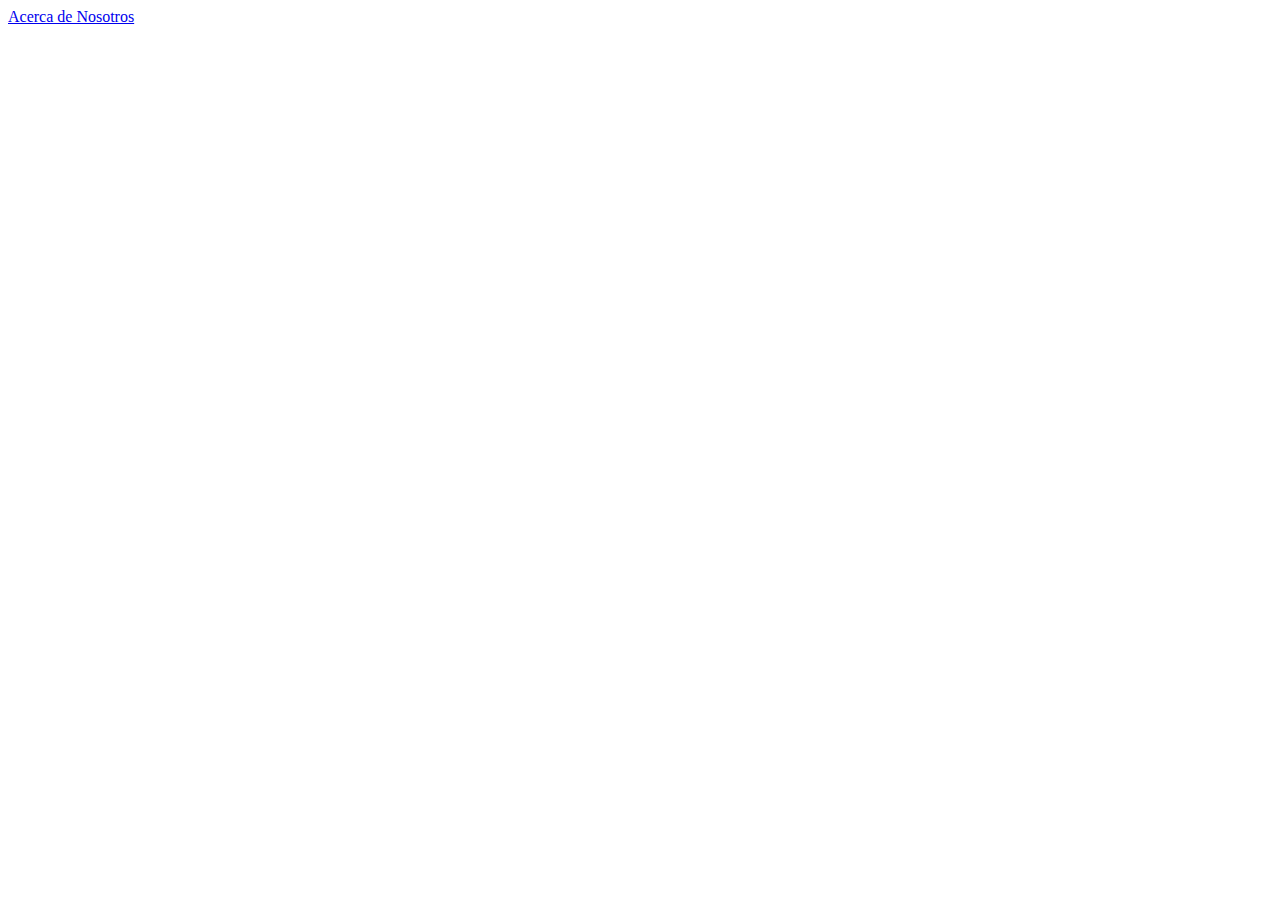
==== src_page/html/index.html @ 94700633 "First part html" ====
<!DOCTYPE html>
<html lang="en">
<head>
    <meta charset="UTF-8">
    <meta http-equiv="X-UA-Compatible" content="IE=edge">
    <meta name="viewport" content="width=device-width, initial-scale=1.0">
    <title>Pagina Principal</title>
</head>
<body>
    <header id="nav">
        <a href="#nosotros">Acerca de Nosotros</a>
        <a href="#github" target="_blank" rel="noopener noreferrer"></a>
    </header>
    <section id="hero"></section>
    <section id=""></section>
    <section id="proyects_actual"></section>
    <footer></footer>
</body>
</html>
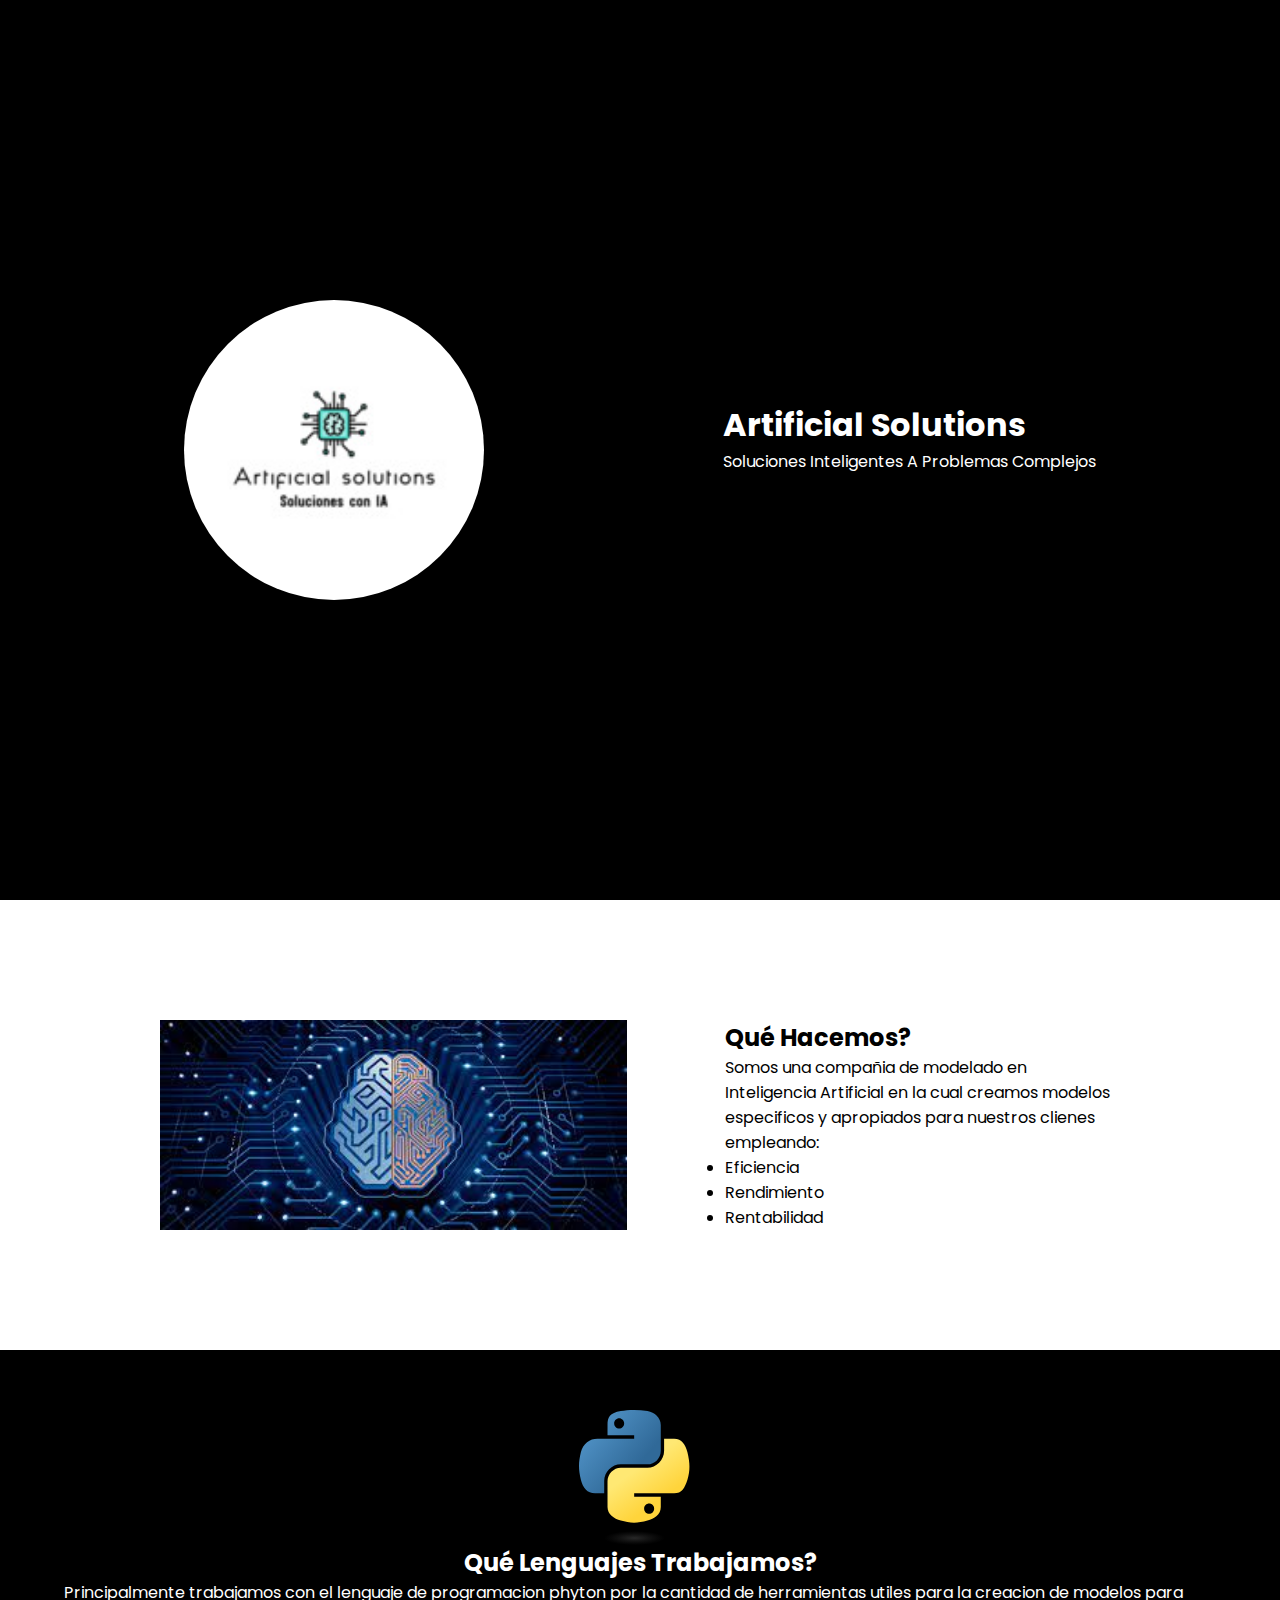
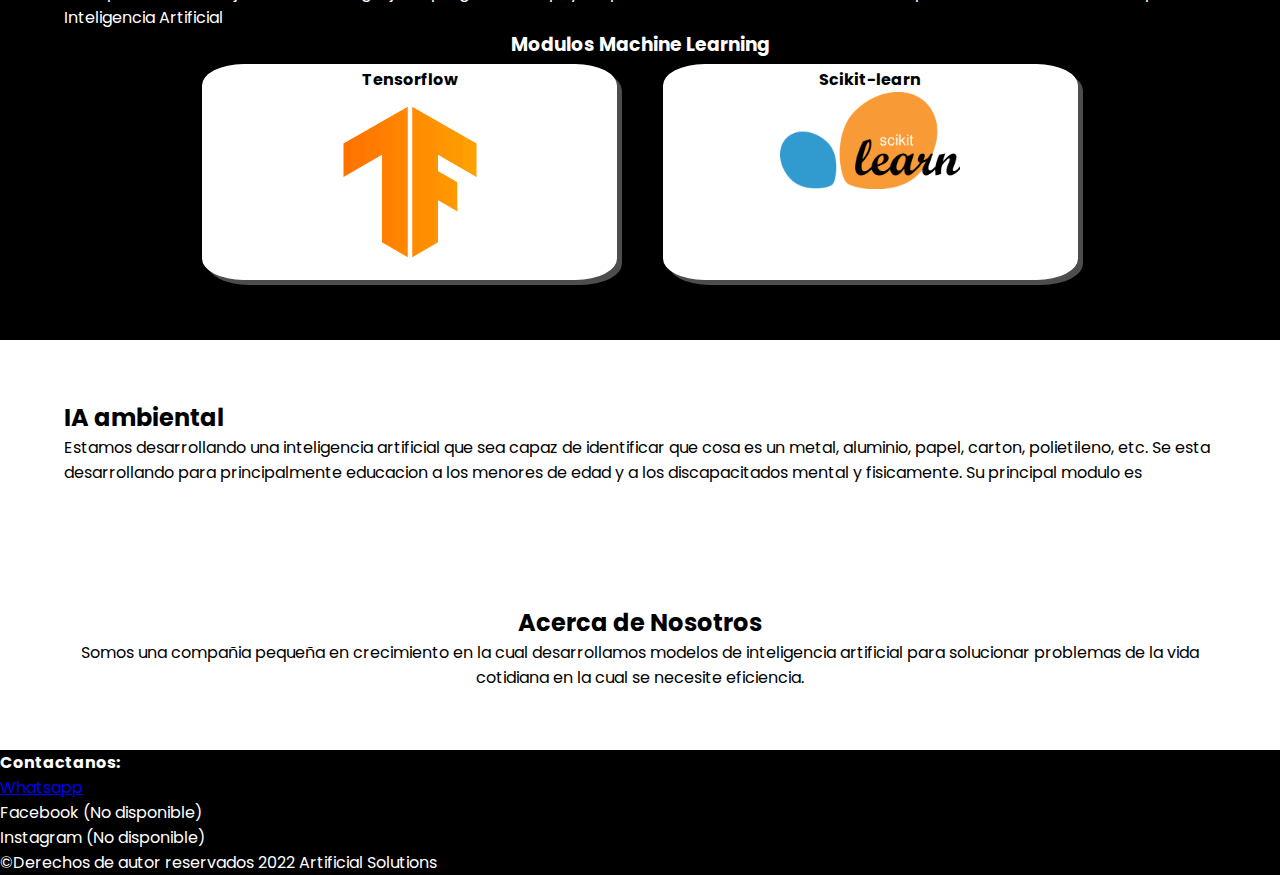
==== commit 26d6298a: "Pagina index terminada" ====
--- a/src_page/html/index.html
+++ b/src_page/html/index.html
@@ -5,15 +5,77 @@
     <meta http-equiv="X-UA-Compatible" content="IE=edge">
     <meta name="viewport" content="width=device-width, initial-scale=1.0">
     <title>Pagina Principal</title>
+    <link rel="stylesheet" href="../css/index.css">
+    <link rel="preconnect" href="https://fonts.googleapis.com">
+    <link rel="preconnect" href="https://fonts.gstatic.com" crossorigin>
+    <link href="https://fonts.googleapis.com/css2?family=Poppins&display=swap" rel="stylesheet">
 </head>
 <body>
-    <header id="nav">
-        <a href="#nosotros">Acerca de Nosotros</a>
-        <a href="#github" target="_blank" rel="noopener noreferrer"></a>
+    <header id="inicio">
+        <div class="container head">        
+            <img src="../images/Logo-White.jpg" alt="Logo-White">
+            <div class="text">
+                <h1>Artificial Solutions</h1>
+                <p>Soluciones Inteligentes A Problemas Complejos</p>
+                <br>
+            </div>
+        </div>
     </header>
-    <section id="hero"></section>
-    <section id=""></section>
-    <section id="proyects_actual"></section>
-    <footer></footer>
+    <section id="smalldesc" class="container smalldesc">
+        <div class="container smalldesc">
+            <img src="../images/imagedesc.png" alt="">
+            <div class="text">
+                <h2>Qué Hacemos?</h2>
+                <p>Somos una compañia de modelado en Inteligencia Artificial en la cual creamos modelos especificos y apropiados para nuestros clienes empleando:</p>
+                <ul>
+                    <li>Eficiencia</li>
+                    <li>Rendimiento</li>
+                    <li>Rentabilidad</li>
+
+                </ul>
+            </div>
+        </div>
+    </section>
+    <section id="languages">
+        <div class="container">
+            <img src="../images/Python-logo-notext.svg" alt="Wikipedia Python Logo">
+            <h2>Qué Lenguajes Trabajamos?</h2>
+            <p>Principalmente trabajamos con el lenguaje de programacion phyton por la cantidad de herramientas utiles para la creacion de modelos para Inteligencia Artificial</p>
+            <div class="ML">
+                <h3>Modulos Machine Learning</h3>
+                <div class="container-modules">
+                    <div class="n-container-languages tensorflow">
+                        <b>Tensorflow</b>
+                        <img src="../images/tensorflow.png" alt="Tensorflow image">
+                    </div>
+                    <div class="n-container-languages sk-learn">
+                        <b>Scikit-learn</b>
+                        <img src="../images/sk-learn.png" alt=" Sk-learn Wikipedia">
+                    </div>
+                </div>
+            </div>
+        </div>
+    </section>
+    <section id="proyects_actual">
+        <div class="container">
+            <h2>IA ambiental</h2>
+            <p>Estamos desarrollando una inteligencia artificial que sea capaz de identificar que cosa es un metal, aluminio, papel, carton, polietileno, etc. Se esta desarrollando para principalmente educacion a los menores de edad y a los discapacitados mental y fisicamente. Su principal modulo es </p>
+        </div>
+    </section>
+    <section id="acerca-nosotros">
+        <div class="container">
+            <h2>Acerca de Nosotros</h2>
+            <p>Somos una compañia pequeña en crecimiento en la cual desarrollamos modelos de inteligencia artificial para solucionar problemas de la vida cotidiana en la cual se necesite eficiencia.</p>
+        </div>
+    </section>
+    <footer>
+        <h4>Contactanos:</h4>
+        <ul>
+            <li><a href="https://wa.link/y3h0sf" target="_blank">Whatsapp</a></li>
+            <li>Facebook (No disponible)</li>
+            <li>Instagram (No disponible)</li>
+        </ul>
+        <p>©Derechos de autor reservados 2022 Artificial Solutions</p>
+    </footer>
 </body>
 </html>--- a/src_page/css/index.css
+++ b/src_page/css/index.css
@@ -0,0 +1,117 @@
+*{
+    box-sizing: border-box;
+    margin: 0;
+    padding: 0;
+}
+
+html{
+    font-family: 'Poppins', sans-serif;
+}
+
+header{
+    height: 100vh;
+    color: rgb(255, 255, 255);
+    background: black;
+}
+
+footer{
+    background-color: black;
+    color: white;
+}
+
+#languages{
+    background-color: black;
+    color: white;
+}
+
+#languages .container{
+    display: flex;
+    flex-wrap: wrap;
+    align-items: center;
+    flex-direction: column;
+    align-content: space-around;
+}
+
+#languages .ML{
+    width: 80%;
+    text-align: center;
+}
+
+.container-modules{
+    padding-top: 5px;
+    display: flex;
+    flex-direction: row;
+    justify-content: space-around;
+    align-items: center;
+}
+
+.n-container-languages{
+    display: flex;
+    width: 45%;
+    align-content: center;
+    border-style: solid;
+    border-color: white;
+    border-radius: 10%;
+    box-shadow: 5px 5px rgb(255, 255, 255, 0.3);
+    flex-direction: column;
+    align-items: center;
+    height: 216px;
+    background-color: white;
+    color: black;
+
+}
+
+#languages .n-container-languages img{
+    width: 180px;
+    
+}
+
+.head img{
+    width: 300px;
+    height: 300px;
+    border-radius: 50%;
+}
+
+.container{
+    width: 90%;
+    max-width: 1200px;
+    overflow: hidden;
+    margin: auto;
+    padding: 60px 0;
+}
+
+.head{
+    padding: 0;
+    height: 100%;
+    display:flex ;
+    justify-content: space-around;
+    align-items: center;
+}
+
+.text{
+    justify-content: center;
+    align-items: center;
+    flex-direction: column;
+}
+
+.smalldesc{
+    display: flex;
+    justify-content: space-around;
+}
+
+.smalldesc img{
+    width: 45%;
+}
+
+.smalldesc .text{
+    width: 40%;
+    padding-left: 20px;
+}
+
+#acerca-nosotros .container{
+    text-align: center;
+}
+
+:root{
+    scroll-behavior: smooth;
+}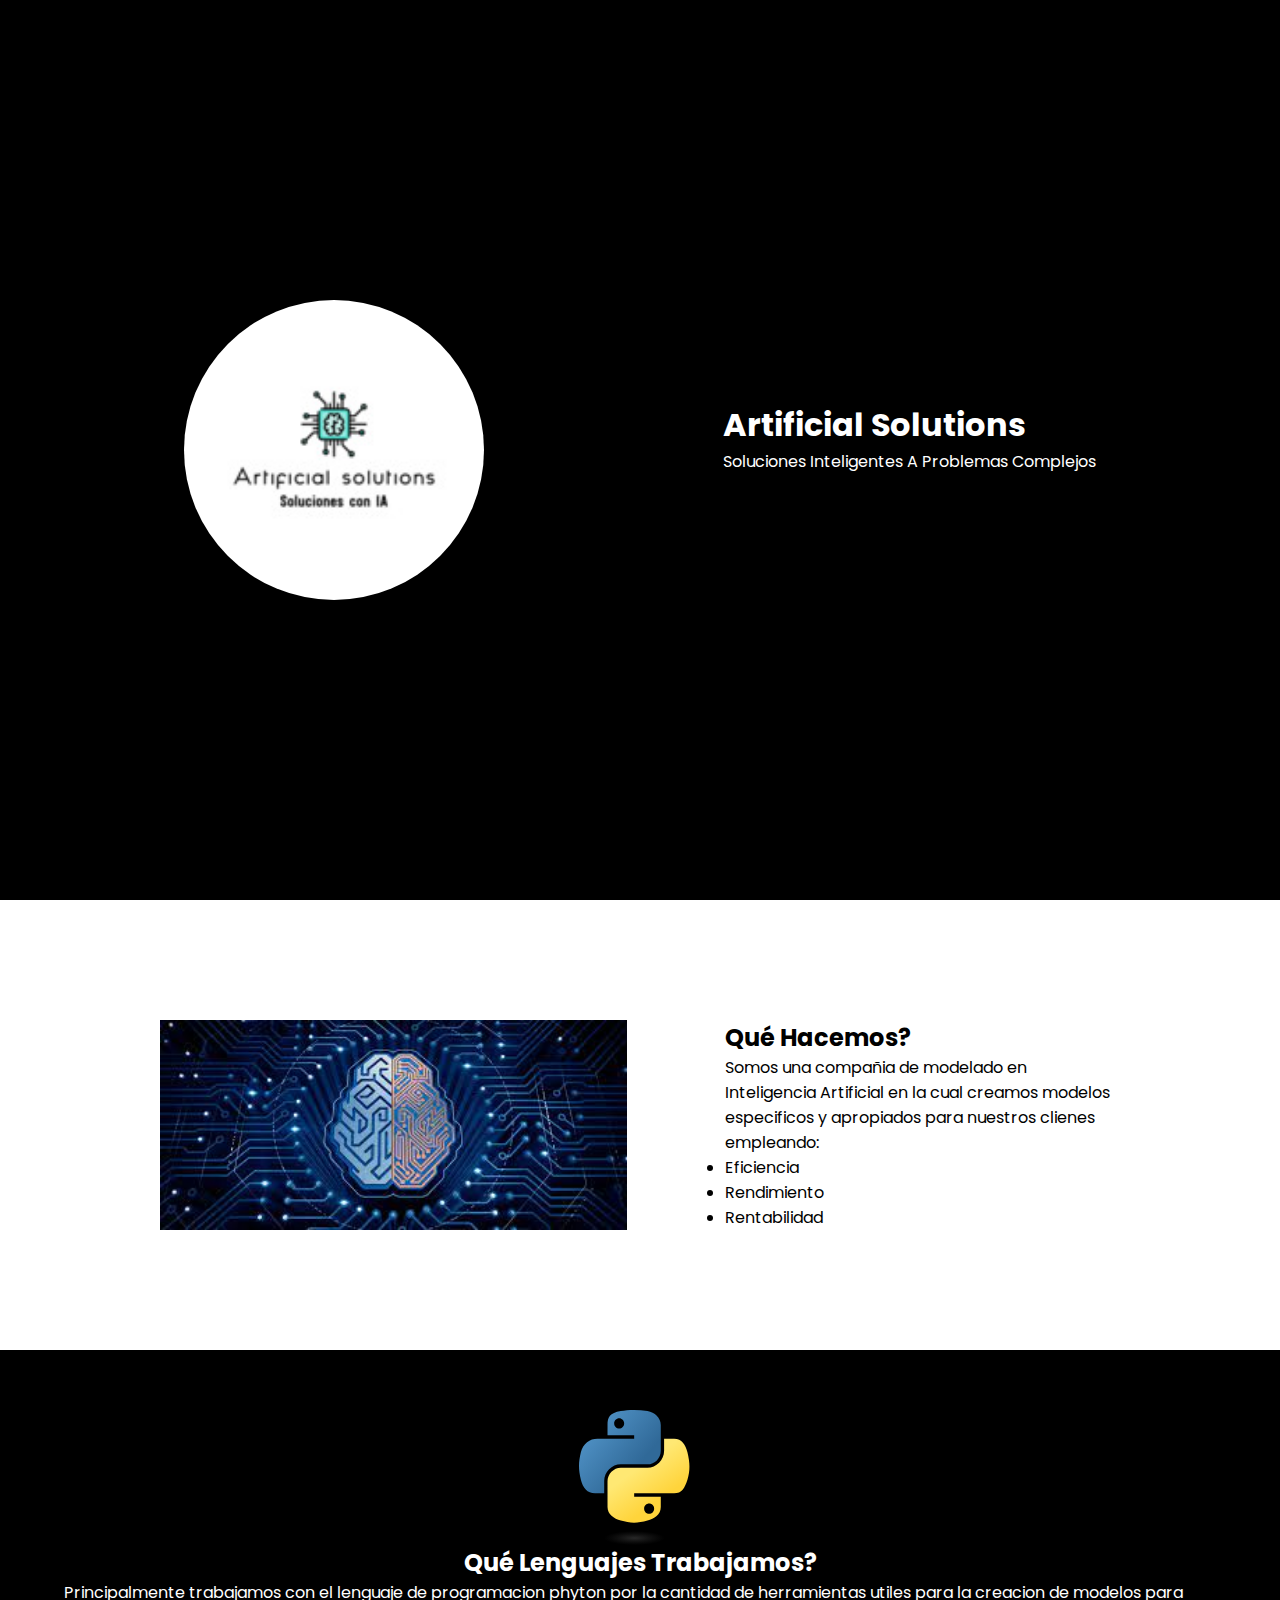
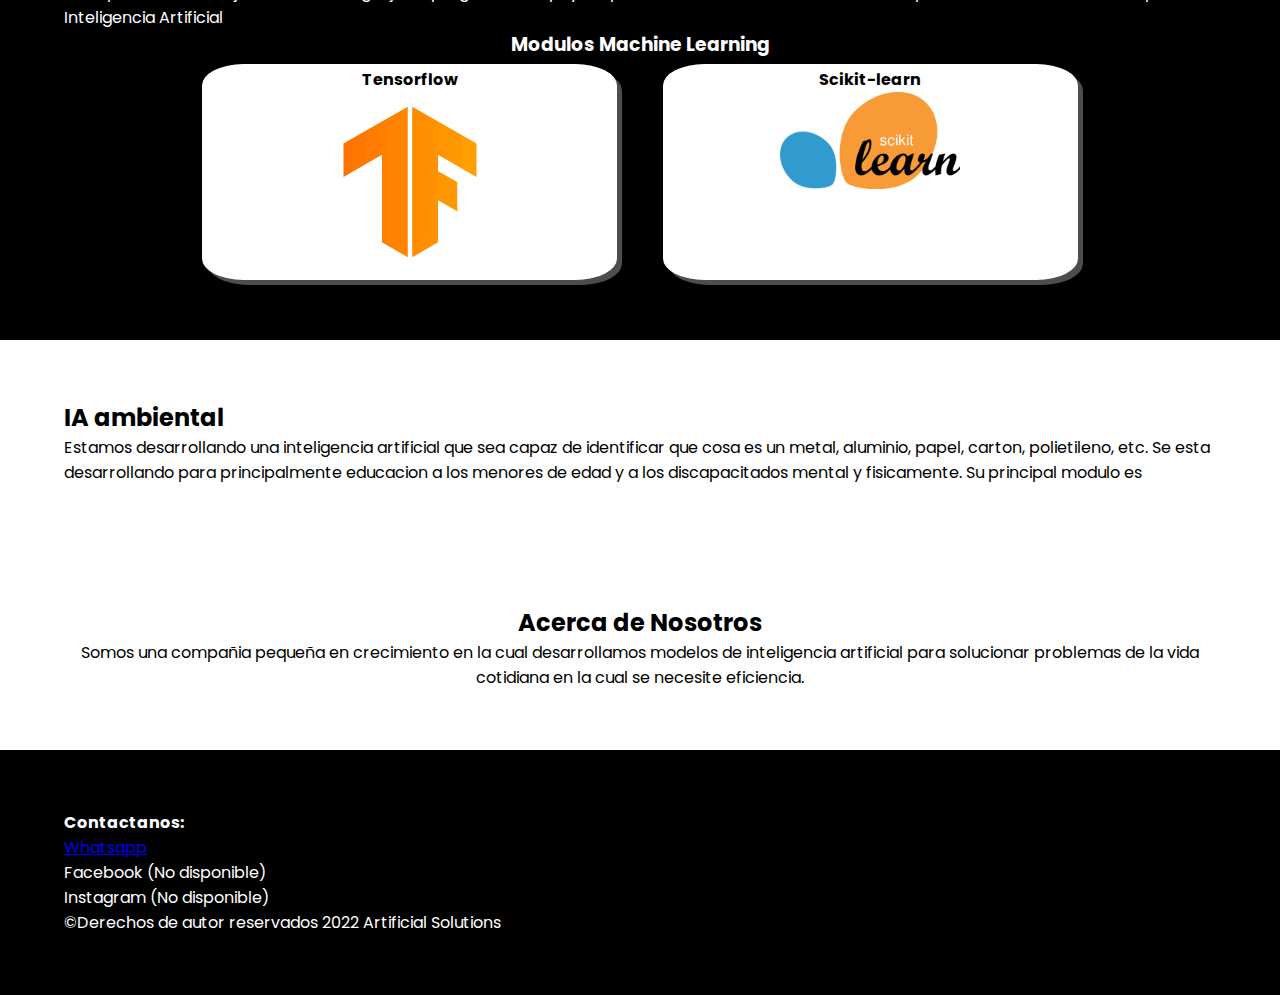
==== commit c70c6d22: "smth new" ====
--- a/src_page/html/index.html
+++ b/src_page/html/index.html
@@ -69,13 +69,15 @@
         </div>
     </section>
     <footer>
-        <h4>Contactanos:</h4>
-        <ul>
-            <li><a href="https://wa.link/y3h0sf" target="_blank">Whatsapp</a></li>
-            <li>Facebook (No disponible)</li>
-            <li>Instagram (No disponible)</li>
-        </ul>
-        <p>©Derechos de autor reservados 2022 Artificial Solutions</p>
+        <div class="container">
+            <h4>Contactanos:</h4>
+            <ul>
+                <li><img src="" alt=""><a href="https://wa.link/y3h0sf" target="_blank">Whatsapp</a></li>
+                <li>Facebook (No disponible)</li>
+                <li>Instagram (No disponible)</li>
+            </ul>
+            <p>©Derechos de autor reservados 2022 Artificial Solutions</p>
+        </div>
     </footer>
 </body>
 </html>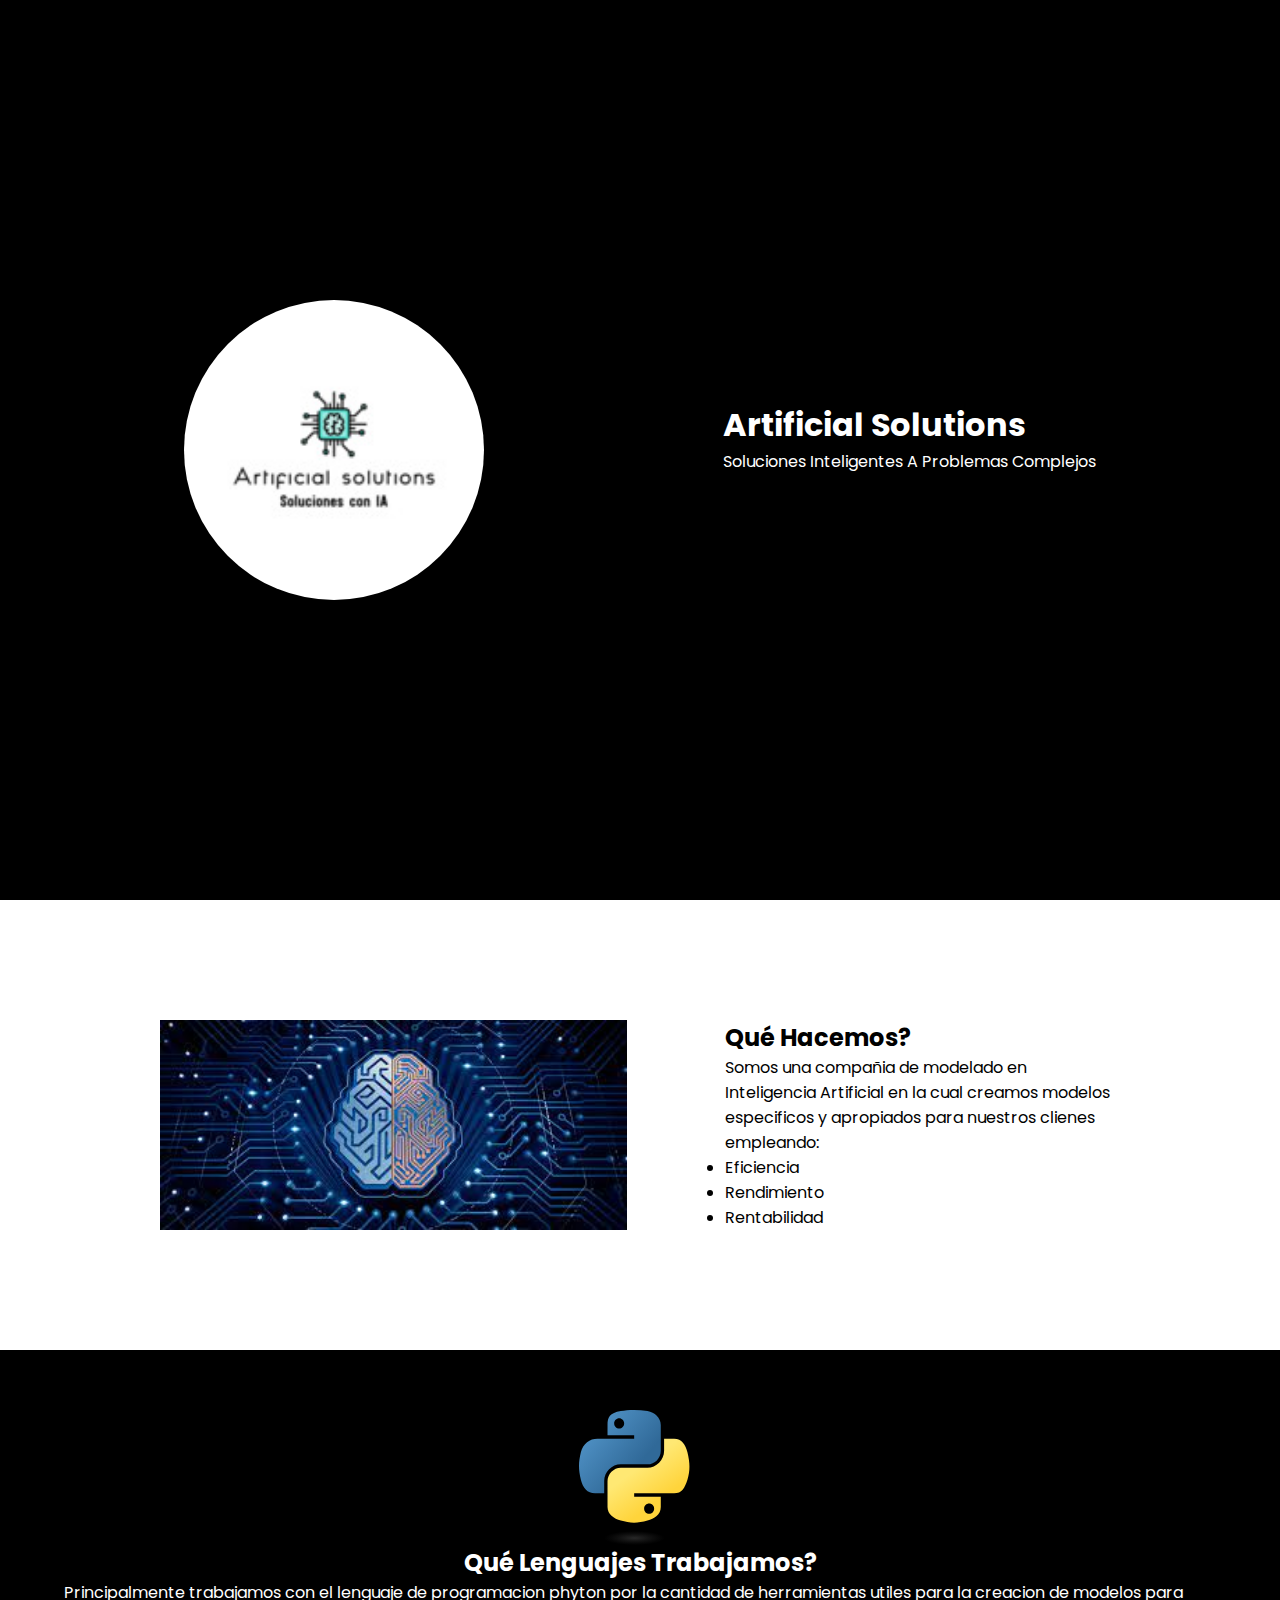
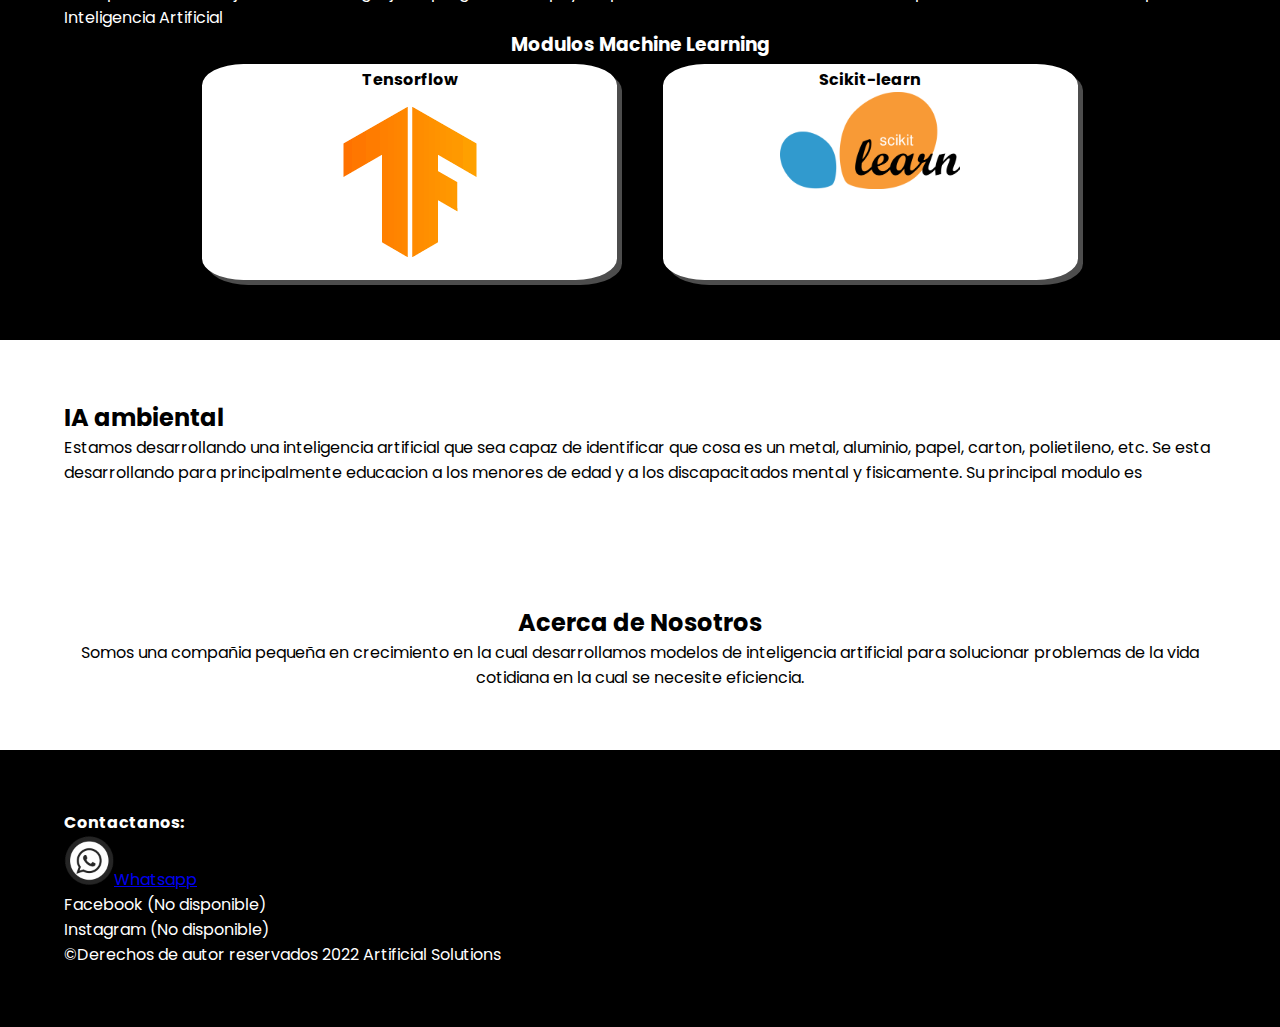
==== commit f0a0b687: "idk rlly" ====
--- a/src_page/html/index.html
+++ b/src_page/html/index.html
@@ -72,7 +72,7 @@
         <div class="container">
             <h4>Contactanos:</h4>
             <ul>
-                <li><img src="" alt=""><a href="https://wa.link/y3h0sf" target="_blank">Whatsapp</a></li>
+                <li><img src="../images/wsblack.png" alt=""><a href="https://wa.link/y3h0sf" target="_blank">Whatsapp</a></li>
                 <li>Facebook (No disponible)</li>
                 <li>Instagram (No disponible)</li>
             </ul>
--- a/src_page/css/index.css
+++ b/src_page/css/index.css
@@ -17,6 +17,10 @@
 footer{
     background-color: black;
     color: white;
+}
+
+li{
+    vertical-align: middle;
 }
 
 #languages{
@@ -108,6 +112,10 @@
     padding-left: 20px;
 }
 
+footer img{
+    height: 50px;
+}
+
 #acerca-nosotros .container{
     text-align: center;
 }
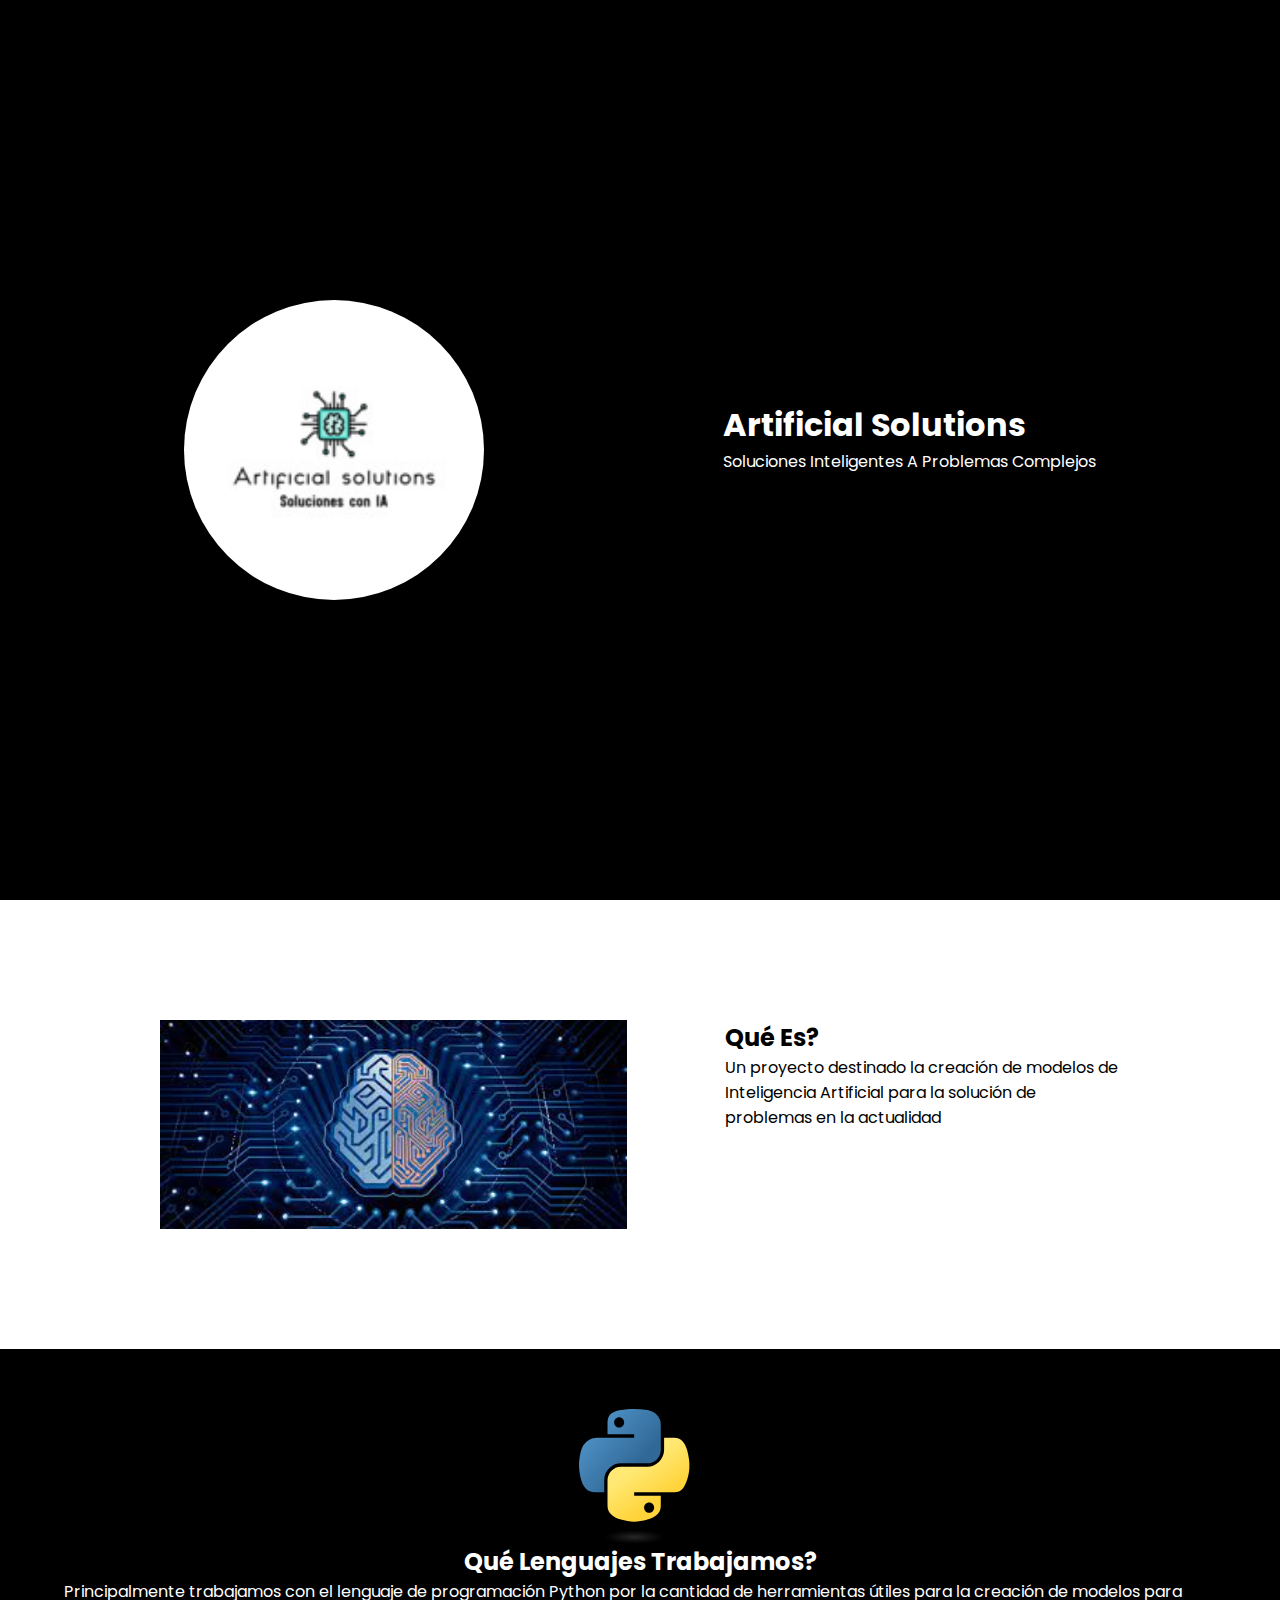
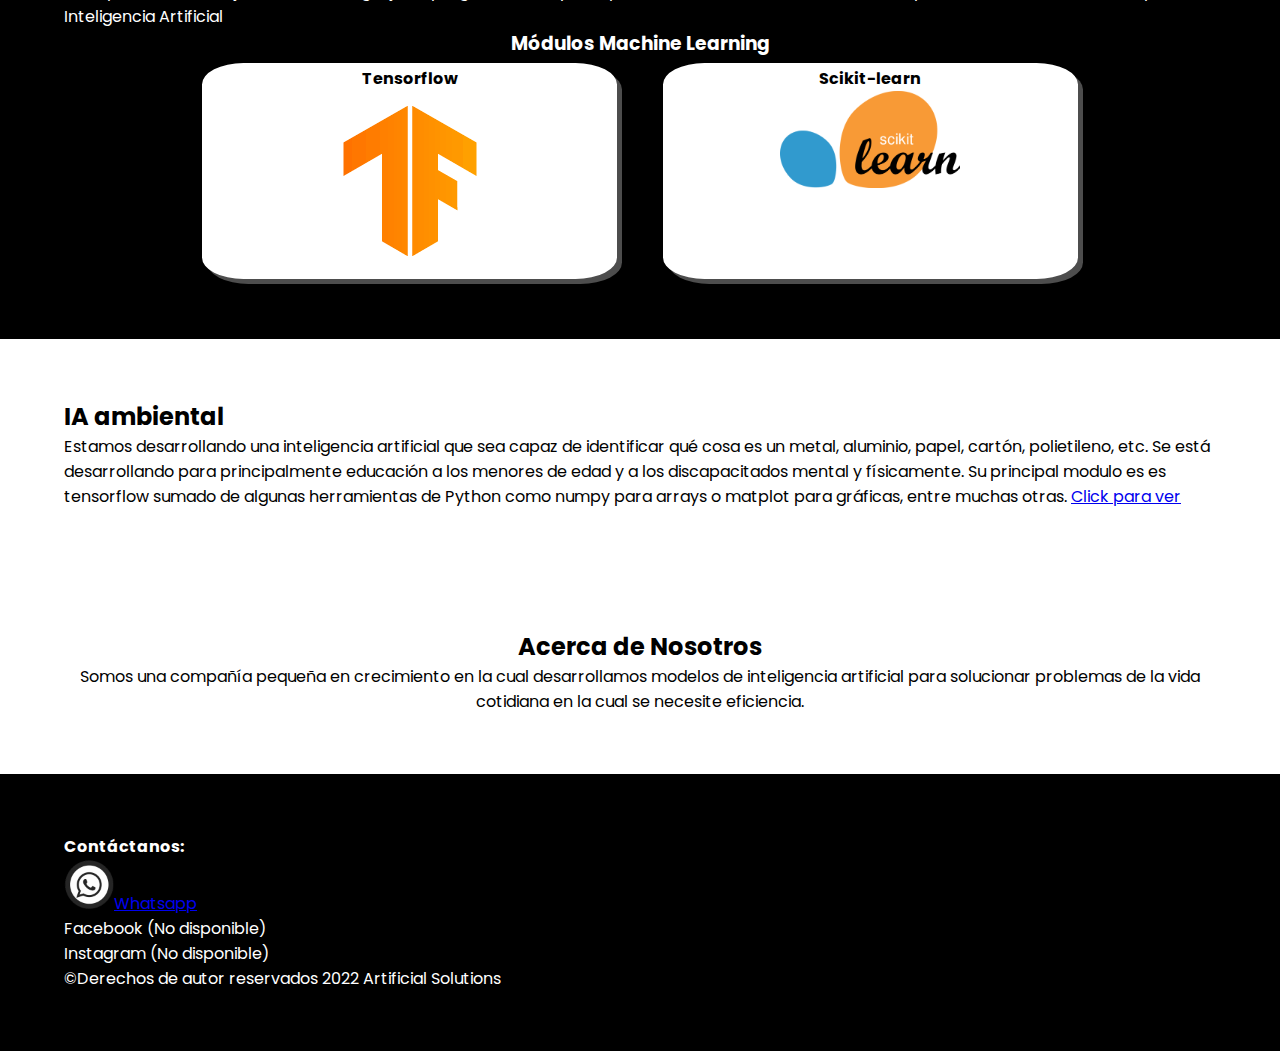
==== commit 35f8a6df: "e" ====
--- a/src_page/html/index.html
+++ b/src_page/html/index.html
@@ -4,11 +4,12 @@
     <meta charset="UTF-8">
     <meta http-equiv="X-UA-Compatible" content="IE=edge">
     <meta name="viewport" content="width=device-width, initial-scale=1.0">
-    <title>Pagina Principal</title>
+    <title>Página Principal</title>
     <link rel="stylesheet" href="../css/index.css">
     <link rel="preconnect" href="https://fonts.googleapis.com">
     <link rel="preconnect" href="https://fonts.gstatic.com" crossorigin>
     <link href="https://fonts.googleapis.com/css2?family=Poppins&display=swap" rel="stylesheet">
+    <link rel="stylesheet" href="../css/layout.css">
 </head>
 <body>
     <header id="inicio">
@@ -25,14 +26,10 @@
         <div class="container smalldesc">
             <img src="../images/imagedesc.png" alt="">
             <div class="text">
-                <h2>Qué Hacemos?</h2>
-                <p>Somos una compañia de modelado en Inteligencia Artificial en la cual creamos modelos especificos y apropiados para nuestros clienes empleando:</p>
-                <ul>
-                    <li>Eficiencia</li>
-                    <li>Rendimiento</li>
-                    <li>Rentabilidad</li>
-
-                </ul>
+                <h2>Qué Es?</h2>
+                <p>Un proyecto destinado la creación de modelos de Inteligencia Artificial para la solución de problemas en la actualidad
+                </p>
+                
             </div>
         </div>
     </section>
@@ -40,9 +37,9 @@
         <div class="container">
             <img src="../images/Python-logo-notext.svg" alt="Wikipedia Python Logo">
             <h2>Qué Lenguajes Trabajamos?</h2>
-            <p>Principalmente trabajamos con el lenguaje de programacion phyton por la cantidad de herramientas utiles para la creacion de modelos para Inteligencia Artificial</p>
+            <p>Principalmente trabajamos con el lenguaje de programación Python por la cantidad de herramientas útiles para la creación de modelos para Inteligencia Artificial</p>
             <div class="ML">
-                <h3>Modulos Machine Learning</h3>
+                <h3>Módulos Machine Learning</h3>
                 <div class="container-modules">
                     <div class="n-container-languages tensorflow">
                         <b>Tensorflow</b>
@@ -59,18 +56,18 @@
     <section id="proyects_actual">
         <div class="container">
             <h2>IA ambiental</h2>
-            <p>Estamos desarrollando una inteligencia artificial que sea capaz de identificar que cosa es un metal, aluminio, papel, carton, polietileno, etc. Se esta desarrollando para principalmente educacion a los menores de edad y a los discapacitados mental y fisicamente. Su principal modulo es </p>
+            <p>Estamos desarrollando una inteligencia artificial que sea capaz de identificar qué cosa es un metal, aluminio, papel, cartón, polietileno, etc. Se está desarrollando para principalmente educación a los menores de edad y a los discapacitados mental y físicamente. Su principal modulo es es tensorflow sumado de algunas herramientas de Python como numpy para arrays o matplot para gráficas, entre muchas otras.  <a href="AIpage.html" target="_blank">Click para ver</a> </p>
         </div>
     </section>
     <section id="acerca-nosotros">
         <div class="container">
             <h2>Acerca de Nosotros</h2>
-            <p>Somos una compañia pequeña en crecimiento en la cual desarrollamos modelos de inteligencia artificial para solucionar problemas de la vida cotidiana en la cual se necesite eficiencia.</p>
+            <p>Somos una compañía pequeña en crecimiento en la cual desarrollamos modelos de inteligencia artificial para solucionar problemas de la vida cotidiana en la cual se necesite eficiencia.</p>
         </div>
     </section>
     <footer>
         <div class="container">
-            <h4>Contactanos:</h4>
+            <h4>Contáctanos:</h4>
             <ul>
                 <li><img src="../images/wsblack.png" alt=""><a href="https://wa.link/y3h0sf" target="_blank">Whatsapp</a></li>
                 <li>Facebook (No disponible)</li>
@@ -80,4 +77,4 @@
         </div>
     </footer>
 </body>
-</html>+</html>
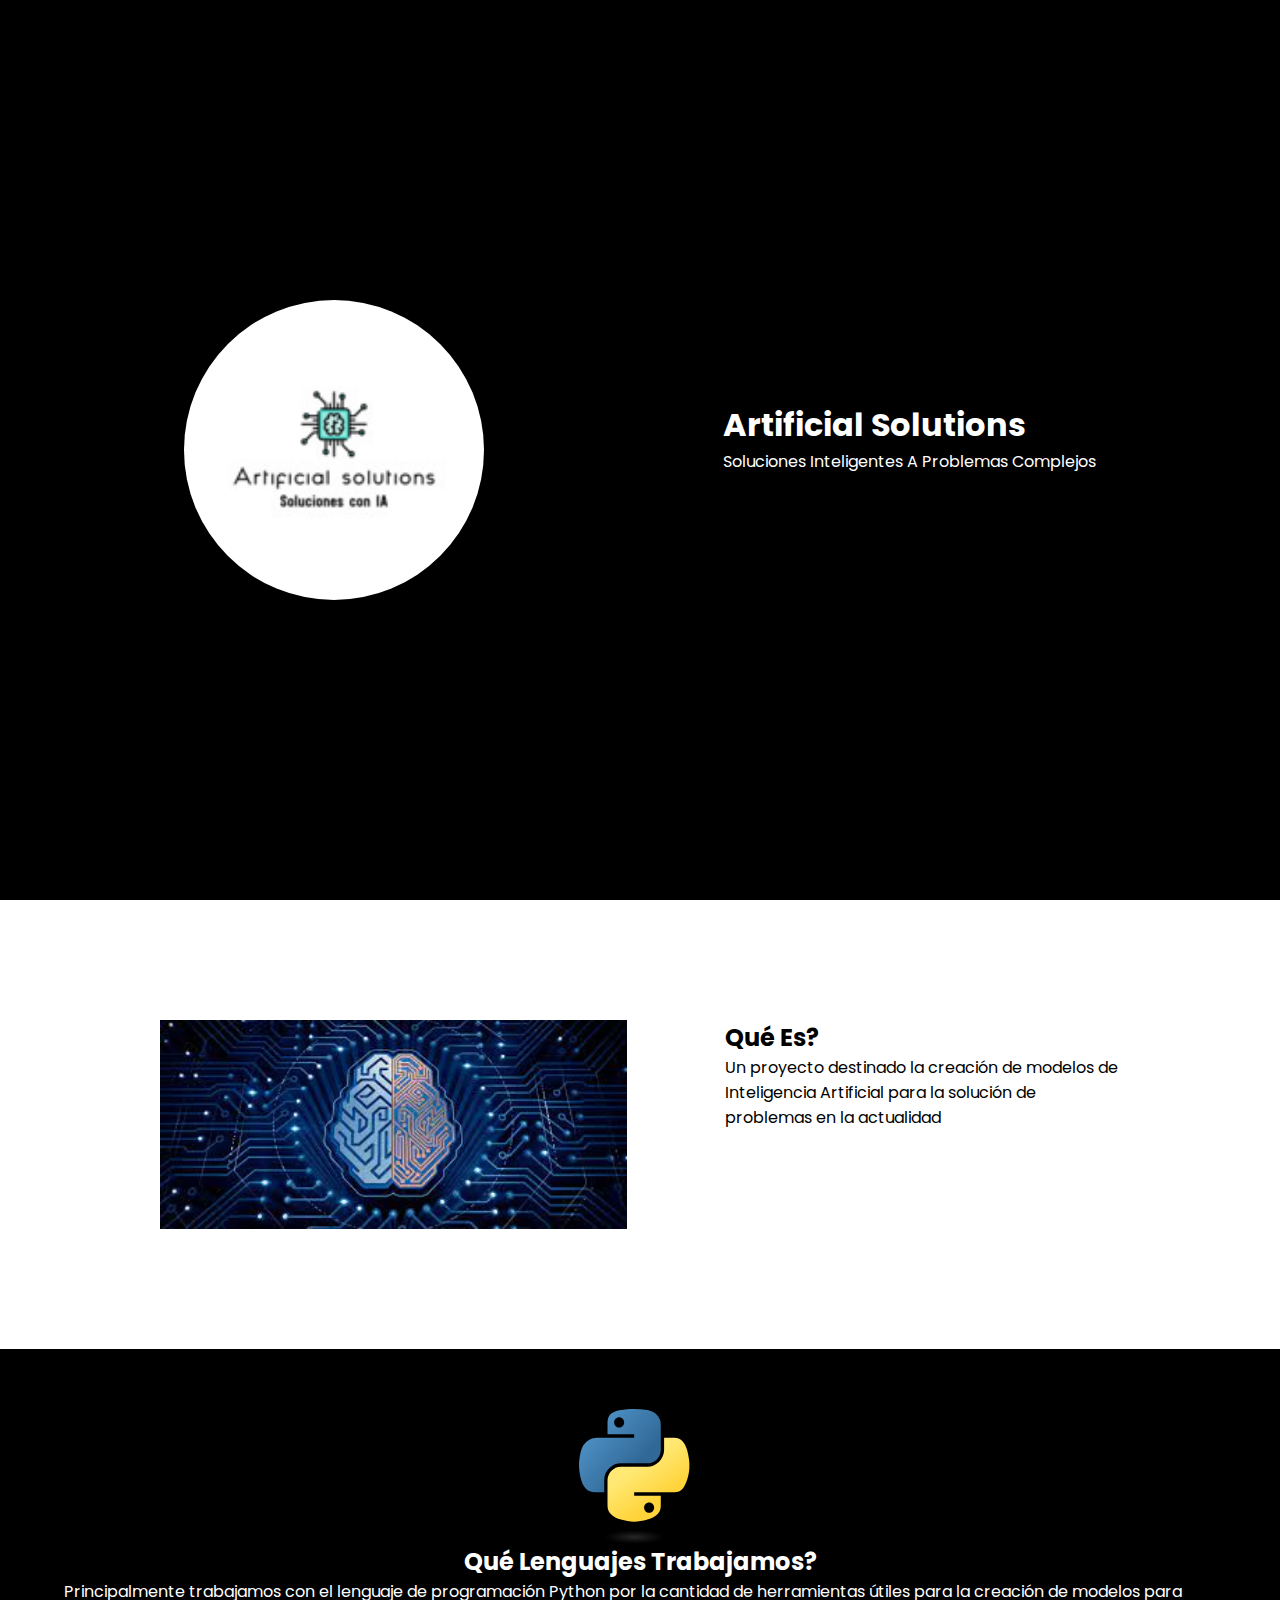
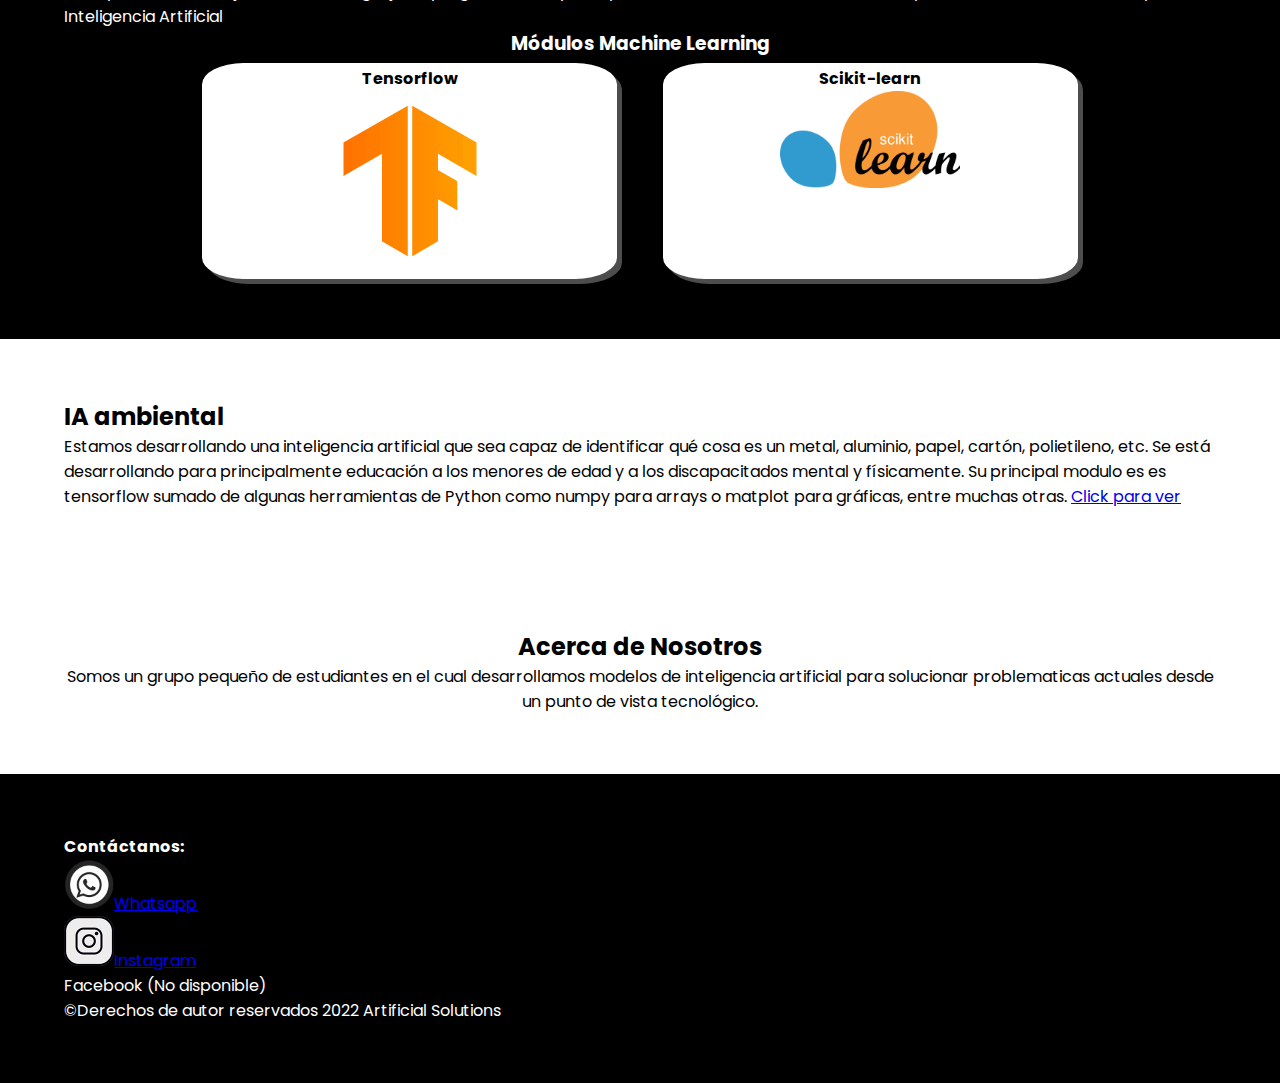
==== commit 7ed4e1eb: "AI uploaded" ====
--- a/src_page/html/index.html
+++ b/src_page/html/index.html
@@ -62,7 +62,7 @@
     <section id="acerca-nosotros">
         <div class="container">
             <h2>Acerca de Nosotros</h2>
-            <p>Somos una compañía pequeña en crecimiento en la cual desarrollamos modelos de inteligencia artificial para solucionar problemas de la vida cotidiana en la cual se necesite eficiencia.</p>
+            <p>Somos un grupo pequeño de estudiantes en el cual desarrollamos modelos de inteligencia artificial para solucionar problematicas actuales desde un punto de vista tecnológico.</p>
         </div>
     </section>
     <footer>
@@ -70,8 +70,8 @@
             <h4>Contáctanos:</h4>
             <ul>
                 <li><img src="../images/wsblack.png" alt=""><a href="https://wa.link/y3h0sf" target="_blank">Whatsapp</a></li>
+                <li><img src="../images/Instagram.svg" alt=""><a href="https://instagram.com/art.ificialsolutions?utm_source=qr&igshid=YzU1NGVlODEzOA==" target="_blank">Instagram</a></li>
                 <li>Facebook (No disponible)</li>
-                <li>Instagram (No disponible)</li>
             </ul>
             <p>©Derechos de autor reservados 2022 Artificial Solutions</p>
         </div>
--- a/src_page/css/index.css
+++ b/src_page/css/index.css
@@ -11,11 +11,11 @@
 header{
     height: 100vh;
     color: rgb(255, 255, 255);
-    background: black;
+    background: var(--background1);
 }
 
 footer{
-    background-color: black;
+    background-color: var(--background1);
     color: white;
 }
 
@@ -24,7 +24,7 @@
 }
 
 #languages{
-    background-color: black;
+    background-color: var(--background1);
     color: white;
 }
 
@@ -61,7 +61,7 @@
     align-items: center;
     height: 216px;
     background-color: white;
-    color: black;
+    color: var(--background1);
 
 }
 
@@ -76,21 +76,7 @@
     border-radius: 50%;
 }
 
-.container{
-    width: 90%;
-    max-width: 1200px;
-    overflow: hidden;
-    margin: auto;
-    padding: 60px 0;
-}
 
-.head{
-    padding: 0;
-    height: 100%;
-    display:flex ;
-    justify-content: space-around;
-    align-items: center;
-}
 
 .text{
     justify-content: center;
@@ -120,6 +106,9 @@
     text-align: center;
 }
 
+
+
 :root{
     scroll-behavior: smooth;
+    --background1: black
 }--- a/src_page/css/layout.css
+++ b/src_page/css/layout.css
@@ -0,0 +1,38 @@
+*{
+    box-sizing: border-box;
+    margin: 0;
+    padding: 0;
+}
+
+html{
+    font-family: 'Poppins', sans-serif;
+}
+
+
+footer{
+    background-color: var(--background1);
+    color: white;
+    
+}
+
+
+footer img{
+    height: 50px;
+    }
+
+.container{
+    width: 90%;
+    max-width: 1200px;
+    overflow: hidden;
+    margin: auto;
+    padding: 60px 0;
+}
+
+.head{
+    padding: 0;
+    height: 100%;
+    display:flex ;
+    justify-content: space-around;
+    align-items: center;
+}
+
